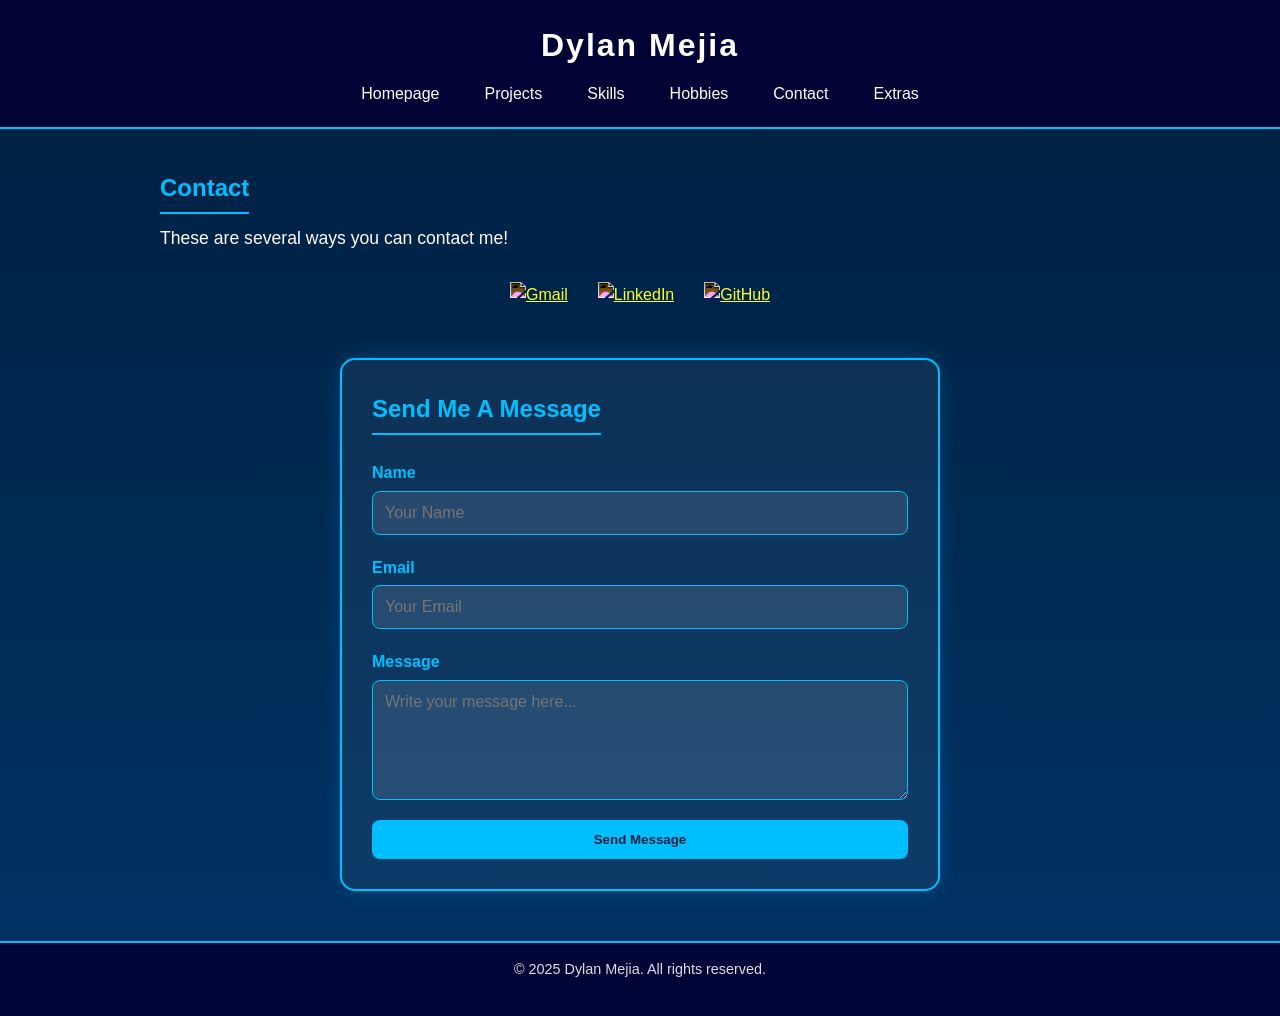
==== contact.html @ 3e87caba "Initial commit via Netlify [skip ci]" ====
<!DOCTYPE html>
<html lang="en">
<head>
    <meta charset="UTF-8">
    <meta name="viewport" content="width=device-width, initial-scale=1.0">
    <title>Dylan Mejia - Portfolio</title>
    <link rel="icon" type="image/png" href="favicon.png">
    <link rel="stylesheet" href="styles.css">
</head>
<body>
    <header>
        <h1>Dylan Mejia</h1>
        <nav>
            <ul>
                <li><a href="index.html">Homepage</a></li>
                <li><a href="projects.html">Projects</a></li>
                <li><a href="skills.html">Skills</a></li>
                <li><a href="hobbies.html">Hobbies</a></li>
                <li><a href="contact.html">Contact</a></li>
                <li><a href="extras.html">Extras</a></li>
            </ul>
        </nav>
    </header>

    <main>
        <section id="contact">
            <h2>Contact</h2>
            <p>These are several ways you can contact me!</p>

            <div class="social-icons">
                <a href="mailto:dylanmejia004@gmail.com" target="_blank" class="social-icon">
                    <img src="https://cdn.jsdelivr.net/gh/simple-icons/simple-icons/icons/gmail.svg" alt="Gmail" class="icon">
                </a>
                <a href="https://www.linkedin.com/in/dylan-mejia-47b720309/" target="_blank" class="social-icon">
                    <img src="https://cdn.jsdelivr.net/gh/simple-icons/simple-icons/icons/linkedin.svg" alt="LinkedIn" class="icon">
                </a>
                <a href="https://github.com/Dylan-Mejia" target="_blank" class="social-icon">
                    <img src="https://cdn.jsdelivr.net/gh/simple-icons/simple-icons/icons/github.svg" alt="GitHub" class="icon">
                </a>
            </div>
        </section>

        <section id="message-form">
            <h2>Send Me A Message</h2>
            <form id="contact-form" action="https://formspree.io/f/yourformid" method="POST">
                <div class="form-group">
                    <label for="name">Name</label>
                    <input type="text" id="name" name="name" placeholder="Your Name" required>
                </div>
                <div class="form-group">
                    <label for="email">Email</label>
                    <input type="email" id="email" name="_replyto" placeholder="Your Email" required>
                </div>
                <div class="form-group">
                    <label for="message">Message</label>
                    <textarea id="message" name="message" placeholder="Write your message here..." required></textarea>
                </div>
                <button type="submit" class="btn">Send Message</button>
            </form>
        </section>
      
    </main>

    <footer>
        <p>&copy; 2025 Dylan Mejia. All rights reserved.</p>
    </footer>
</body>
</html>
---- styles.css ----
/* General Reset and Font Setup */
* {
    margin: 0;
    padding: 0;
    box-sizing: border-box;
    font-family: 'Montserrat', sans-serif;
}

body {
    background: linear-gradient(180deg, #001f3f, #003366);
    color: white;
    line-height: 1.6;
    min-height: 100vh;
}

/* Header and Navigation */
header {
    background-color: rgba(0, 0, 50, 0.9);
    padding: 20px 0;
    text-align: center;
    border-bottom: 2px solid #00bfff;
}

header h1 {
    font-size: 2em;
    letter-spacing: 2px;
    margin-bottom: 10px;
}

nav ul {
    list-style: none;
    display: flex;
    justify-content: center;
    flex-wrap: wrap;
    gap: 15px;
}

nav ul li a {
    color: white;
    text-decoration: none;
    padding: 8px 15px;
    border-radius: 5px;
    transition: background 0.3s, color 0.3s;
}

nav ul li a:hover {
    background-color: #00bfff;
    color: #001f3f;
}

/* Main Content */
main {
    max-width: 1000px;
    margin: 40px auto;
    padding: 0 20px;
}

h2 {
    color: #00bfff;
    margin-bottom: 10px;
    border-bottom: 2px solid #00bfff;
    display: inline-block;
    padding-bottom: 5px;
}

p {
    margin-bottom: 20px;
    font-size: 1.1em;
}

/* Project Grid */
.project-grid {
    display: grid;
    gap: 20px;
}

.project-card {
    background-color: rgba(255, 255, 255, 0.05);
    padding: 20px;
    border-radius: 10px;
    transition: transform 0.3s ease, background 0.3s ease;
}

.project-card:hover {
    background-color: rgba(255, 255, 255, 0.1);
    transform: translateY(-5px);
}

.project-links a {
    color: #00bfff;
    text-decoration: none;
    font-weight: bold;
}

.project-links a:hover {
    text-decoration: underline;
}

/* Skills Section */
.skills-grid {
    display: grid;
    gap: 25px;
    margin-top: 20px;
}

.skill-category {
    background-color: rgba(255, 255, 255, 0.05);
    padding: 20px;
    border-radius: 10px;
}

.skill-category h3 {
    color: #00bfff;
    margin-bottom: 10px;
}

.skill-tags {
    display: flex;
    flex-wrap: wrap;
    gap: 10px;
}

.skill-tags span {
    background-color: #00bfff;
    color: #001f3f;
    padding: 5px 12px;
    border-radius: 20px;
    font-size: 0.9em;
    font-weight: bold;
}

/* Footer */
footer {
    text-align: center;
    padding: 15px 0;
    background-color: rgba(0, 0, 50, 0.9);
    border-top: 2px solid #00bfff;
    position: relative;
    bottom: 0;
    width: 100%;
    margin-top: 40px;
}

footer p {
    font-size: 0.9em;
    color: #ddd;
}

/* Responsive Design */
@media (max-width: 768px) {
    nav ul {
        flex-direction: column;
        align-items: center;
    }

    main {
        padding: 0 10px;
    }
}

/* Profile Image Styling */
#profile-image {
    display: flex;
    justify-content: center;
    margin-top: 40px;
    margin-bottom: 30px;
}

.profile-photo {
    width: 180px;
    height: 180px;
    border-radius: 50%;
    border: 4px solid #00bfff;
    object-fit: cover;
    box-shadow: 0 0 15px rgba(0, 191, 255, 0.5);
    transition: transform 0.3s ease;
}

.profile-photo:hover {
    transform: scale(1.05);
}
/* Social Icon Section */
.social-icons {
    display: flex;
    justify-content: center;
    align-items: center;
    gap: 30px;
    margin: 30px 0;
}

.social-icon img.icon {
    width: 50px;
    height: 50px;
    filter: invert(100%) brightness(200%);
    transition: transform 0.3s ease, filter 0.3s ease;
}

.social-icon img.icon:hover {
    transform: scale(1.2);
    filter: invert(65%) sepia(95%) saturate(300%) hue-rotate(180deg) brightness(120%);
}
/* Contact Form Section */
#message-form {
    background-color: rgba(255, 255, 255, 0.05);
    border: 2px solid #00bfff;
    border-radius: 15px;
    padding: 30px;
    max-width: 600px;
    margin: 50px auto;
    box-shadow: 0 0 20px rgba(0, 191, 255, 0.2);
    animation: fadeIn 1.5s ease-out;
}

#message-form h2 {
    text-align: center;
    color: #00bfff;
    margin-bottom: 25px;
}

form {
    display: flex;
    flex-direction: column;
    gap: 20px;
}

.form-group {
    display: flex;
    flex-direction: column;
}

label {
    font-weight: bold;
    margin-bottom: 5px;
    color: #00bfff;
}

input, textarea {
    background-color: rgba(255, 255, 255, 0.1);
    border: 1px solid #00bfff;
    border-radius: 8px;
    color: white;
    padding: 12px;
    font-size: 1em;
    outline: none;
    transition: all 0.3s ease;
}

input:focus, textarea:focus {
    border-color: #00ffff;
    box-shadow: 0 0 10px #00bfff;
}

textarea {
    min-height: 120px;
    resize: vertical;
}

.btn {
    background-color: #00bfff;
    color: #001f3f;
    border: none;
    border-radius: 8px;
    padding: 12px 20px;
    font-weight: bold;
    cursor: pointer;
    transition: all 0.3s ease;
}

.btn:hover {
    background-color: #00ffff;
    transform: scale(1.05);
}
/* Hobbies Section */
#hobbies {
    text-align: center;
}

#hobbies ul {
    list-style: none;
    padding: 0;
}

#hobbies li {
    margin-bottom: 40px;
}

.hobby-image {
    width: 200px;
    height: 200px;
    margin: 20px auto;
    border-radius: 50%;
    overflow: hidden;
    border: 4px solid #00bfff;
    box-shadow: 0 0 15px rgba(0, 191, 255, 0.5);
    display: flex;
    justify-content: center;
    align-items: center;
    background-color: #00264d;
}

.hobby-image img {
    width: 100%;
    height: 100%;
    object-fit: cover; /* ensures rectangular images scale nicely */
    transition: transform 0.4s ease;
}

.hobby-image img:hover {
    transform: scale(1.1);
}
.download-btn {
    display: inline-block;
    padding: 12px 24px;
    background-color: #0078d7;
    color: white;
    text-decoration: none;
    border-radius: 8px;
    font-weight: bold;
    transition: background-color 0.3s ease, transform 0.2s ease;
}

.download-btn:hover {
    background-color: #005ea6;
    transform: scale(1.05);
}
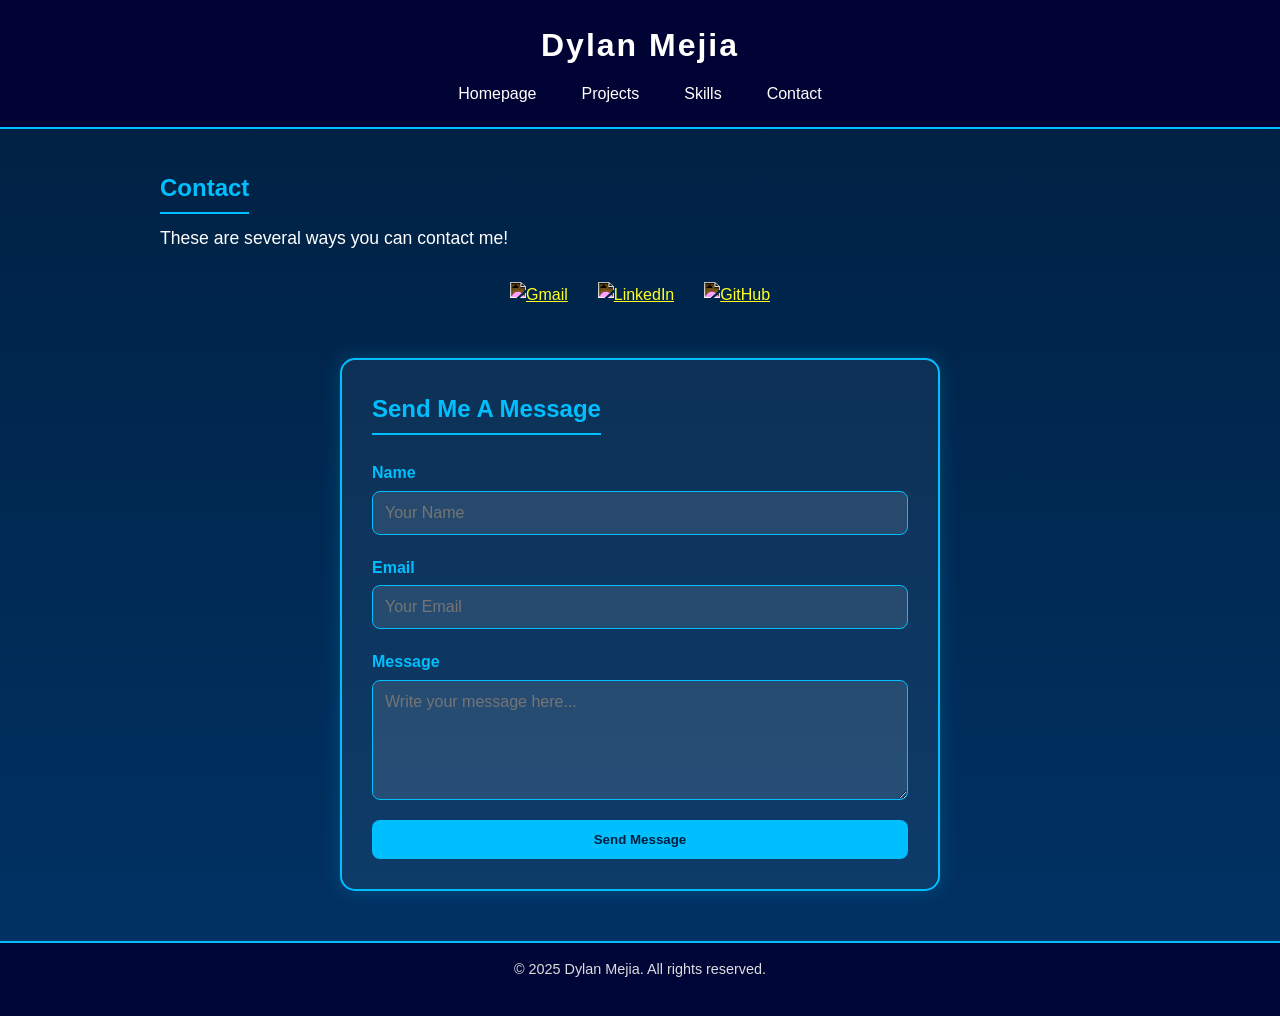
==== commit 93b49dca: "Website Porfolio Updates Co-authored-by: Copilot <copilot@github.com>" ====
--- a/contact.html
+++ b/contact.html
@@ -15,9 +15,7 @@
                 <li><a href="index.html">Homepage</a></li>
                 <li><a href="projects.html">Projects</a></li>
                 <li><a href="skills.html">Skills</a></li>
-                <li><a href="hobbies.html">Hobbies</a></li>
                 <li><a href="contact.html">Contact</a></li>
-                <li><a href="extras.html">Extras</a></li>
             </ul>
         </nav>
     </header>
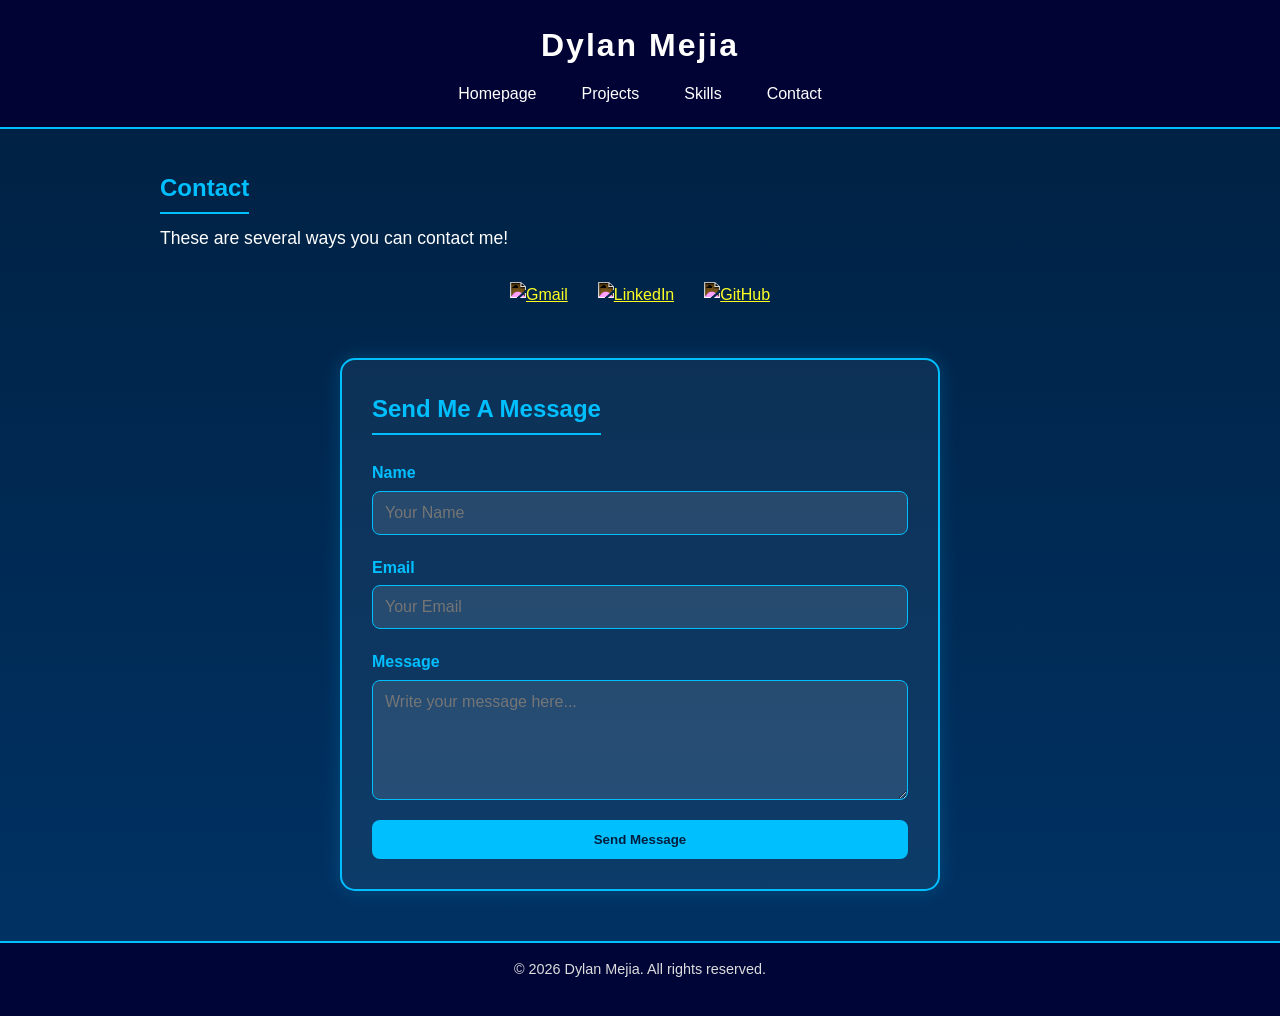
==== commit df64a440: "Website updates" ====
--- a/contact.html
+++ b/contact.html
@@ -60,7 +60,7 @@
     </main>
 
     <footer>
-        <p>&copy; 2025 Dylan Mejia. All rights reserved.</p>
+        <p>&copy; 2026 Dylan Mejia. All rights reserved.</p>
     </footer>
 </body>
 </html>
